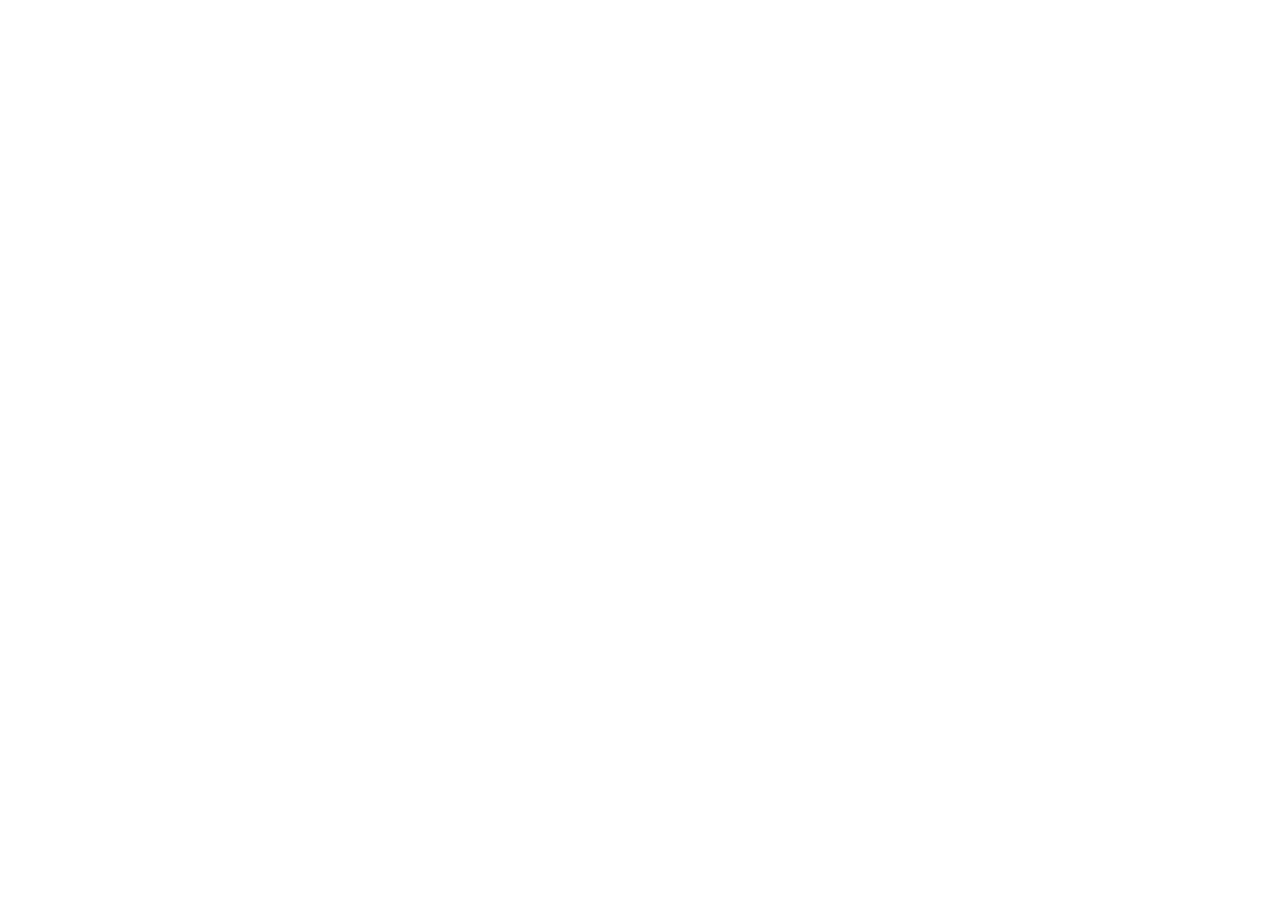
==== index.html @ 280560d8 "feat: Se crea el archivo index.html y style.css" ====
<!DOCTYPE html>
<html lang="es">
<head>
    <meta charset="UTF-8">
    <meta name="viewport" content="width=device-width, initial-scale=1.0">
    <title>Document</title>
    <link rel="preconnect" href="https://fonts.googleapis.com">
    <link rel="preconnect" href="https://fonts.gstatic.com" crossorigin>
    <link href="https://fonts.googleapis.com/css2?family=Cinzel+Decorative:wght@400;700;900&family=Lexend:wght@100..900&family=Montserrat:ital,wght@0,100..900;1,100..900&display=swap" rel="stylesheet">
    <meta name="description" content="Prtafolio web moderno con navbar, footer, banner de cookies y flexbox">
    <link rel="stylesheet" href="./src/css/style.css">
</head>
<body>
   
</body>
</html>
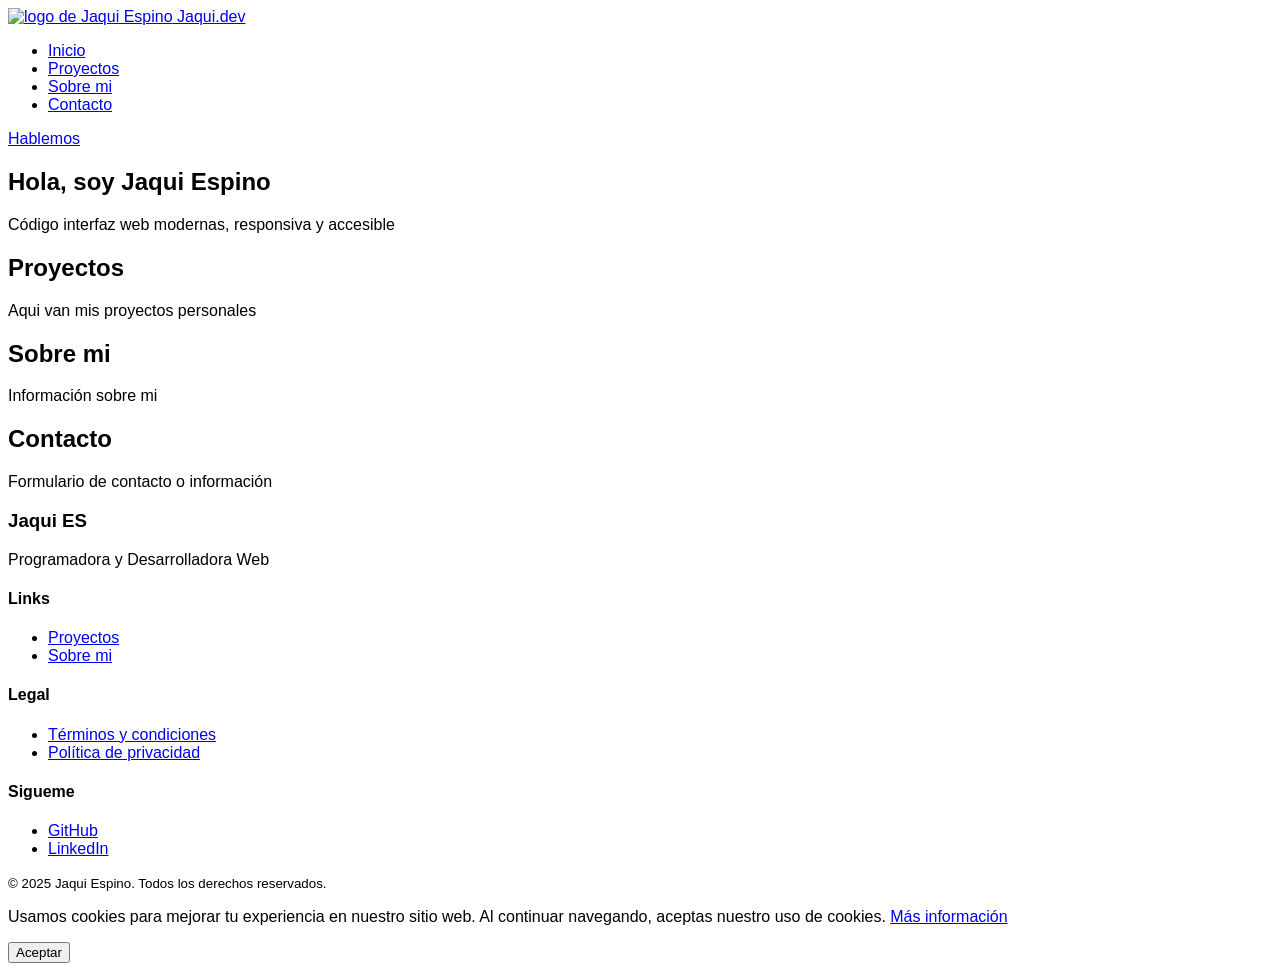
==== commit f746ca2c: "feat: Se añade estructura inicial del HTML y de estilos CSS al portafolio del sitio web." ====
--- a/index.html
+++ b/index.html
@@ -11,6 +11,84 @@
     <link rel="stylesheet" href="./src/css/style.css">
 </head>
 <body>
-   
+    <!------------- Aqui van navbar, footer y banner de cookies-->
+    <header class="site-header">
+        <nav class="navbar">
+            <a href="#inicio" class="nav__Logo">
+                <img src="./src/img/logo.png" alt="logo de Jaqui Espino">
+                <span>Jaqui.dev</span>
+            </a>
+            <ul class="nav__menu">
+                <li><a href="#inicio" class="nav-link">Inicio</a></li>
+                <li><a href="#proyectos" class="nav-link">Proyectos</a></li>
+                <li><a href="#sobremi" class="nav-link">Sobre mi</a></li>
+                <li><a href="#contacto" class="nav-link">Contacto</a></li>
+            </ul>
+            <a href="#contacto" class="navbar__cta">Hablemos</a>
+        </nav> 
+    </header>
+
+    <!--- Contenido principal -->
+    <main>
+        <!------- Hero/banner para tener mi contenido principal-->
+        <section id="inicio" class="hero">
+            <h1>Hola, soy Jaqui Espino</h1>
+            <p>Código interfaz web modernas, responsiva y accesible</p>
+        </section>
+
+        <section id="proyectos" class="section">
+            <h2>Proyectos</h2>
+            <p>Aqui van mis proyectos personales</p>
+        </section>
+
+        <section id="sobremi" class="section">
+            <h2>Sobre mi</h2>
+            <p>Información sobre mi</p>
+        </section>
+
+        <section id="contacto" class="section">
+            <h2>Contacto</h2>
+            <p>Formulario de contacto o información</p>
+        </section>
+
+        <footer id="terminos" class="site-footer">
+            <section class="footer__cols">
+                <div>
+                    <h3>Jaqui ES</h3>
+                    <p>Programadora y Desarrolladora Web</p>
+                </div>
+                <div>
+                    <h4>Links</h4>
+                    <ul>
+                        <li><a href="#proyectos">Proyectos</a></li>
+                        <li><a href="#sobremi">Sobre mi</a></li>
+                    </ul>
+                </div>
+                <div>
+                    <h4>Legal</h4>
+                    <ul>
+                        <li><a href="#terminos">Términos y condiciones</a></li>
+                        <li><a href="#privacidad">Política de privacidad</a></li>
+                    </ul>
+                </div>
+                <div>
+                    <h4>Sigueme</h4>
+                    <ul>
+                        <li><a href="https://github.com/JaquelineEspino" target="_blank" rel="noopener">GitHub</a></li>
+                        <li><a href="https://www.linkedin.com/in/jaqueline-espino-sigala-b3b95a342/" target="_blank" rel="noopener">LinkedIn</a></li>
+                    </ul>
+                </div>
+            </section> 
+            <small>&copy; 2025 Jaqui Espino. Todos los derechos reservados.</small>
+        </footer>
+
+        <!------ Banner de cookies -->
+        <div class="cookie-banner">
+            <p>Usamos cookies para mejorar tu experiencia en nuestro sitio web. Al continuar navegando, aceptas nuestro uso de cookies.
+            <a href="#privacidad">Más información</a>
+            </p>
+            <button class="cookie-banner__btn">Aceptar</button>
+        </div>
+    </main>
 </body>
 </html>
--- a/src/css/style.css
+++ b/src/css/style.css
@@ -0,0 +1,3 @@
+*{
+    font-family: 'Lexend', sans-serif;
+}
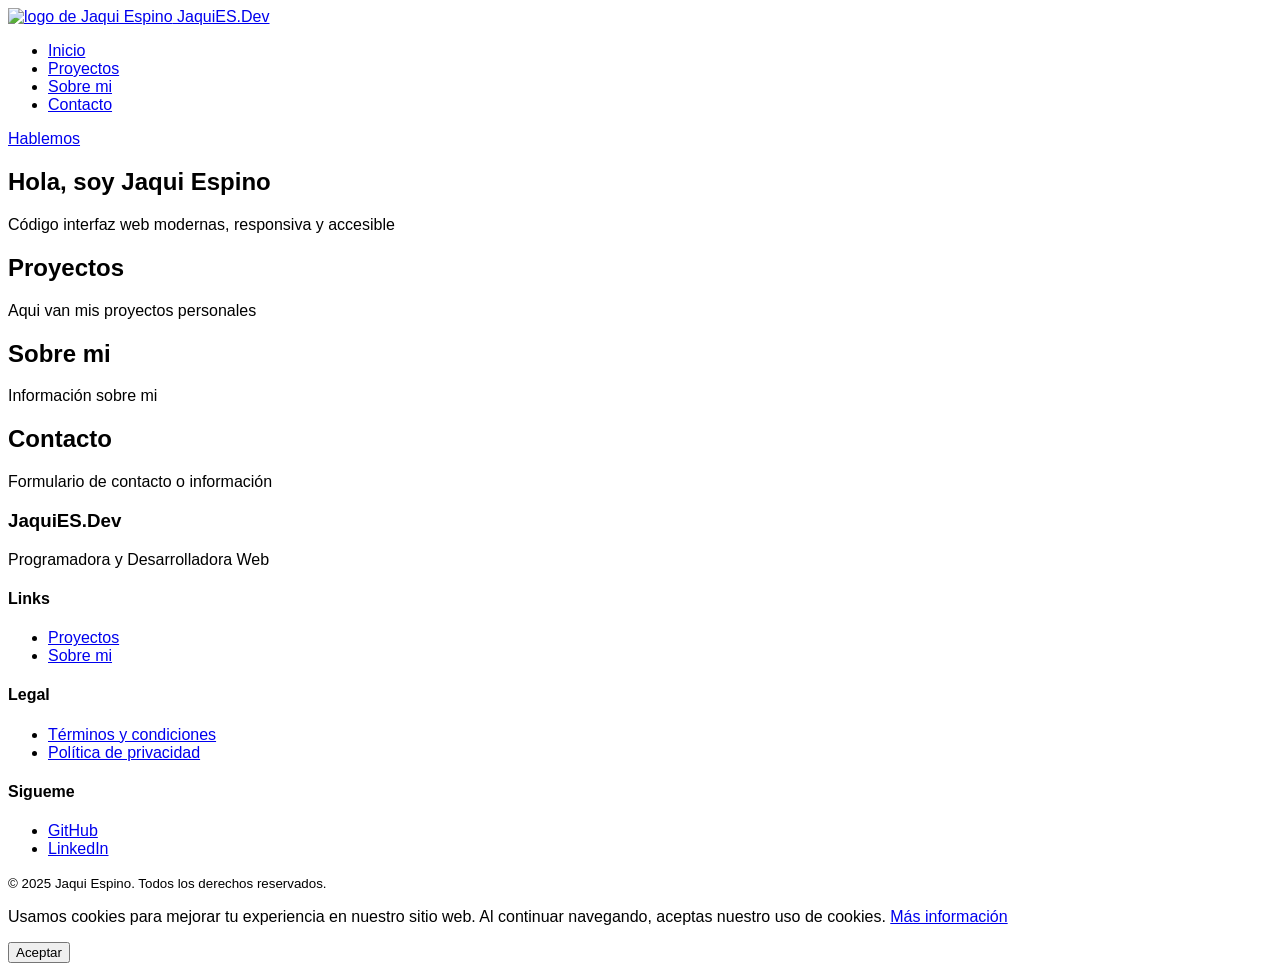
==== commit fb495081: "feat: Se modifica el nombre del sitio web." ====
--- a/index.html
+++ b/index.html
@@ -3,7 +3,7 @@
 <head>
     <meta charset="UTF-8">
     <meta name="viewport" content="width=device-width, initial-scale=1.0">
-    <title>Document</title>
+    <title>JaquiES.Dev | Portafolio Web</title>
     <link rel="preconnect" href="https://fonts.googleapis.com">
     <link rel="preconnect" href="https://fonts.gstatic.com" crossorigin>
     <link href="https://fonts.googleapis.com/css2?family=Cinzel+Decorative:wght@400;700;900&family=Lexend:wght@100..900&family=Montserrat:ital,wght@0,100..900;1,100..900&display=swap" rel="stylesheet">
@@ -16,7 +16,7 @@
         <nav class="navbar">
             <a href="#inicio" class="nav__Logo">
                 <img src="./src/img/logo.png" alt="logo de Jaqui Espino">
-                <span>Jaqui.dev</span>
+                <span>JaquiES.Dev</span>
             </a>
             <ul class="nav__menu">
                 <li><a href="#inicio" class="nav-link">Inicio</a></li>
@@ -54,7 +54,7 @@
         <footer id="terminos" class="site-footer">
             <section class="footer__cols">
                 <div>
-                    <h3>Jaqui ES</h3>
+                    <h3>JaquiES.Dev</h3>
                     <p>Programadora y Desarrolladora Web</p>
                 </div>
                 <div>
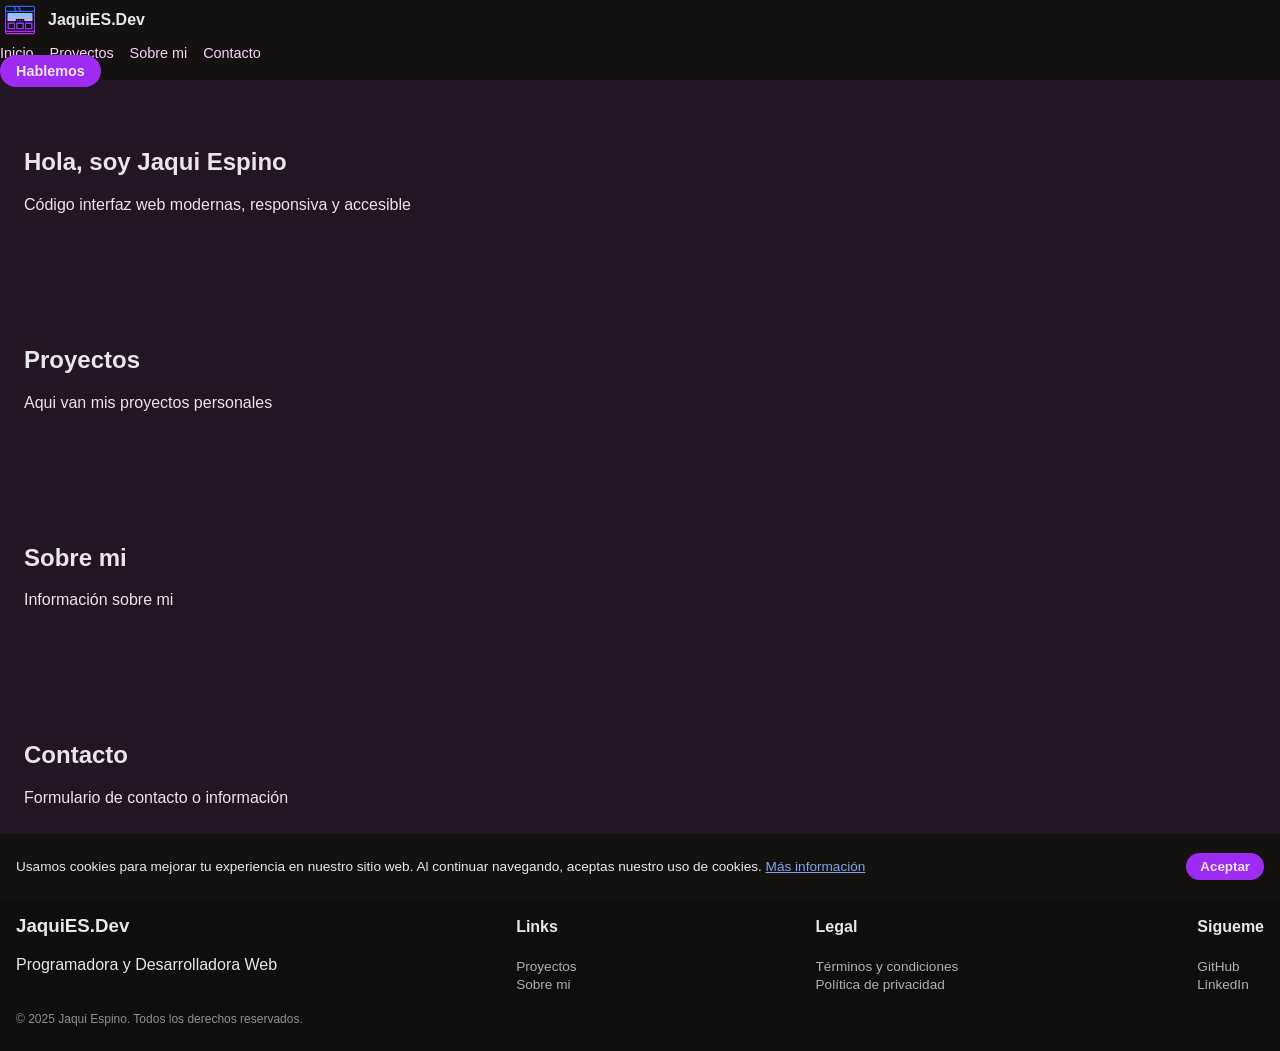
==== commit 016a92b5: "feat: Se añaden estilos CSS a la estructura inicial del HTML y un logo a la barra de navegación." ====
--- a/index.html
+++ b/index.html
@@ -14,7 +14,7 @@
     <!------------- Aqui van navbar, footer y banner de cookies-->
     <header class="site-header">
         <nav class="navbar">
-            <a href="#inicio" class="nav__Logo">
+            <a href="#inicio" class="nav__logo">
                 <img src="./src/img/logo.png" alt="logo de Jaqui Espino">
                 <span>JaquiES.Dev</span>
             </a>
@@ -24,7 +24,7 @@
                 <li><a href="#sobremi" class="nav-link">Sobre mi</a></li>
                 <li><a href="#contacto" class="nav-link">Contacto</a></li>
             </ul>
-            <a href="#contacto" class="navbar__cta">Hablemos</a>
+            <a href="#contacto" class="nav__cta">Hablemos</a>
         </nav> 
     </header>
 
--- a/src/css/style.css
+++ b/src/css/style.css
@@ -1,3 +1,154 @@
 *{
+    box-sizing: border-box;
+}
+
+body{
+    margin: 0;
     font-family: 'Lexend', sans-serif;
+    background-color: #231523;
+    color:#eae5eb;
+
 }
+
+a{
+    color: inherit;
+}
+
+/* Ayuda visual para las secciones */
+.section, .hero{
+    padding: 3rem 1.5rem;
+}
+
+/* ===== NAVBAR ===== */
+.site-header{
+    background-color: #151111;
+}
+
+/* Logo + texto dentro de nuestro navbar */
+.nav__logo{
+    display: inline-flex;
+    align-items: center;
+    gap: 8px;
+    text-decoration: none;
+    font-weight: 700;
+    color: inherit;
+}
+
+.nav__logo img{
+    width: 40px;
+    height: 40px;
+    border-radius: 999px;
+    object-fit: cover;
+}
+
+/* Menú de navegación */
+.nav__menu{
+    display: flex;
+    gap: 16px;
+    list-style: none;
+    margin: 0;
+    padding: 0;
+}
+
+.nav__menu a{
+    text-decoration: none;
+    color: #f8d4f8;
+    font-size: 0.9rem;
+}
+
+.nav__menu a:hover{
+    color: #9e2bf1;
+}
+
+/* boton importante (CTA) */
+.nav__cta{
+    padding: 8px 16px;
+    border-radius: 999px;
+    background-color: #9e2bf1;
+    color: #eae5eb;
+    text-decoration: none;
+    font-weight: 600;
+    font-size: 0.9rem;
+}
+
+.nav__cta:hover{
+    background-color: #b54cff;
+    color: #151111;
+}
+
+/* === FOOTER === */
+.site-footer{
+    padding: 24px 16px;
+    background-color: #0f0d10;
+    color: #eae5eb;
+    border-top: 1px solid #000000;
+}
+
+.footer__cols{
+    display: flex;
+    gap: 24px;
+    flex-wrap: wrap;
+    justify-content: space-between;
+    margin-bottom: 16px;
+}
+
+.site-footer h3,
+.site-footer h4 {
+    margin-top: 0 0 8px;
+} 
+
+.site-footerp{
+    margin: 0;
+}
+
+.site-footer ul{
+    list-style: none;
+    padding: 0;
+    margin: 0;
+}
+
+.site-footer a{
+    color: #b9aabc;
+    text-decoration: none;
+    font-size: 0.85rem;
+}
+
+.site-footer a:hover{
+    color: #9e2bf1;
+}
+
+.site-footer small{
+    color: #928e93;
+    font-size: 0.75rem;
+}
+
+/* ===== BANNER DE COOKIES ===== */
+.cookie-banner{
+    position: fixed;
+    bottom: 0;
+    left: 0;
+    right: 0;
+    padding: 12px 16px;
+    background-color: #151111;
+    color: #eae5eb;
+    display: flex;
+    justify-content: space-between;
+    align-items: center;
+    gap: 12px;
+    z-index: 1000;
+    font-size: 0.85rem;
+}
+
+.cookie-banner a{
+    color: #81a5e8;
+}
+
+.cookie-banner button{
+    padding: 6px 14px;
+    border: none;
+    border-radius: 999px;
+    background-color: #9e2bf1;
+    color: #eae5eb;
+    font-weight: 600;
+    cursor: pointer;
+}
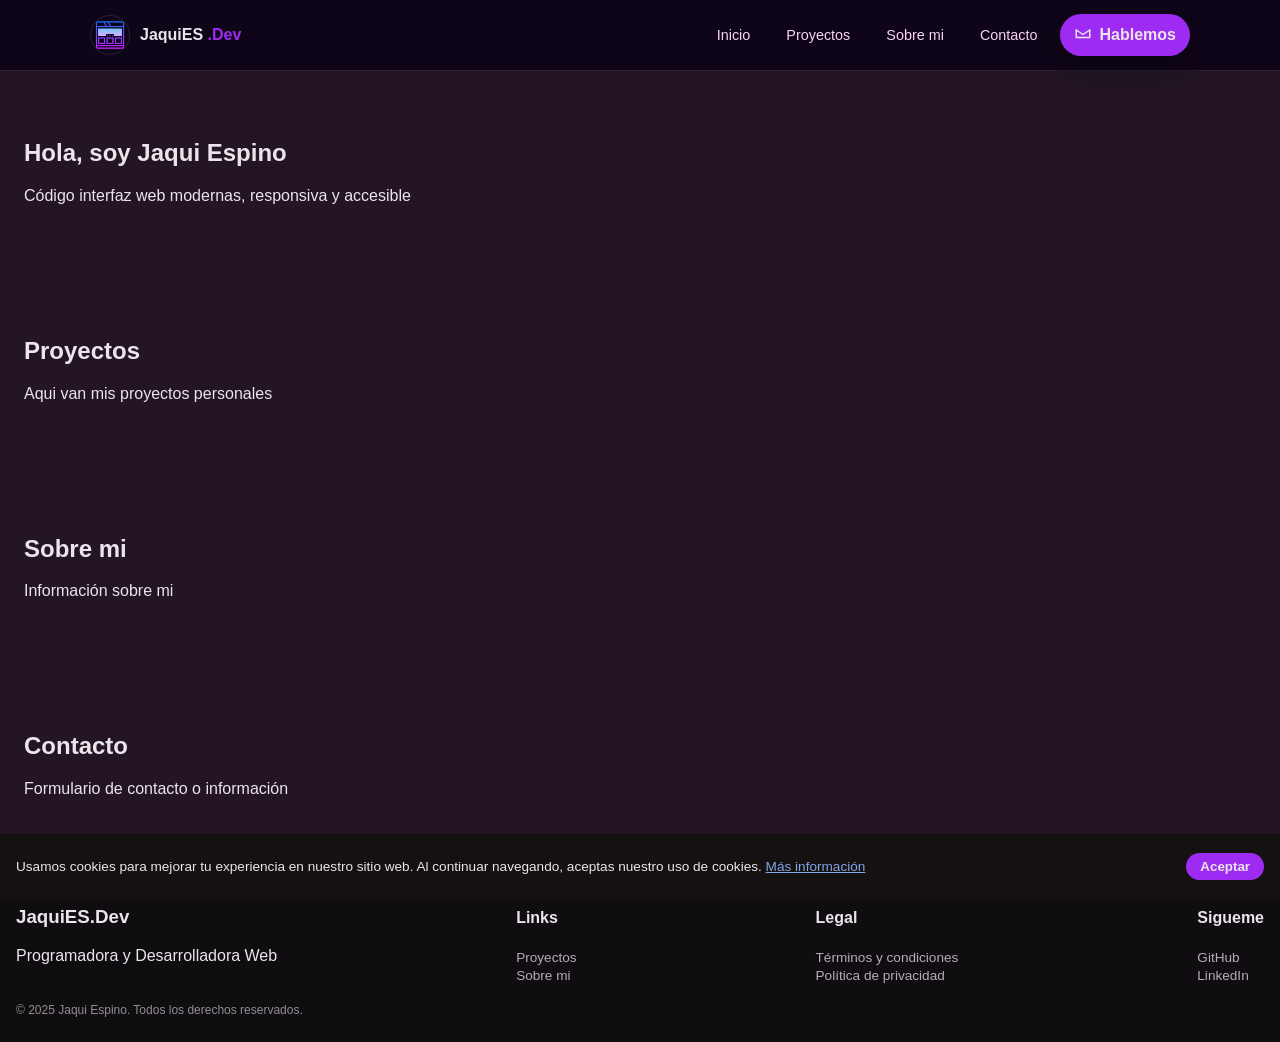
==== commit 2f1d1a73: "feat: Se añade funcionalidad de menú móvil con accesibilidad y estilos mejorados en la navegación." ====
--- a/index.html
+++ b/index.html
@@ -9,22 +9,50 @@
     <link href="https://fonts.googleapis.com/css2?family=Cinzel+Decorative:wght@400;700;900&family=Lexend:wght@100..900&family=Montserrat:ital,wght@0,100..900;1,100..900&display=swap" rel="stylesheet">
     <meta name="description" content="Prtafolio web moderno con navbar, footer, banner de cookies y flexbox">
     <link rel="stylesheet" href="./src/css/style.css">
+    <script src="./src/js/main.js"></script>
 </head>
 <body>
+    <a class="skip-link" href="#contenido">Saltar al contenido</a>
     <!------------- Aqui van navbar, footer y banner de cookies-->
-    <header class="site-header">
-        <nav class="navbar">
-            <a href="#inicio" class="nav__logo">
+    <!------------- Navbar en header -->
+    <header class="site-header" id="top">
+        <nav class="navbar container" aria-label="Navegación principal">
+            <a href="#inicio" class="nav__logo" aria-label="Ir a inicio">
                 <img src="./src/img/logo.png" alt="logo de Jaqui Espino">
-                <span>JaquiES.Dev</span>
+                <span>JaquiES <span class="brand-dot">.Dev</span></span> <!-- 15:13-->
             </a>
-            <ul class="nav__menu">
-                <li><a href="#inicio" class="nav-link">Inicio</a></li>
-                <li><a href="#proyectos" class="nav-link">Proyectos</a></li>
-                <li><a href="#sobremi" class="nav-link">Sobre mi</a></li>
-                <li><a href="#contacto" class="nav-link">Contacto</a></li>
-            </ul>
-            <a href="#contacto" class="nav__cta">Hablemos</a>
+            <div class="nav__actions">
+                <ul class="nav__menu">
+                    <li><a href="#inicio" class="nav-link">Inicio</a></li>
+                    <li><a href="#proyectos" class="nav-link">Proyectos</a></li>
+                    <li><a href="#sobremi" class="nav-link">Sobre mi</a></li>
+                    <li><a href="#contacto" class="nav-link">Contacto</a></li>
+                </ul>
+                <a href="#contacto" class="nav__cta">
+                    <span class="icon" aria-hidden="true">
+                        <svg viewBox="0 0 24 24" width="18" height="18" fill="none">
+                            <path d="M21 8l-9 6L3 8" stroke="currentColor" stroke-width="2" stroke-linecap="round" stroke-linejoin="round"/>
+                            <path d="M3 8v10h18V8" stroke="currentColor" stroke-width="2" stroke-linecap="round" stroke-linejoin="round"/>
+                        </svg>
+                    </span>
+                    Hablemos
+                </a>
+                <button class="nav__toggle" id="navToggle" aria-expanded="false" aria-controls="mobilePanel" aria-label="Abrir menú">
+                    <span class="sr-only">Abrir menú</span>
+                    <span class="burger" aria-hidden="true"></span>
+                </button>
+            </div>
+
+            <div class="nav__panel" id="mobilePanel" hidden>
+                <ul class="nav__panelList">
+                    <li><a href="#inicio" class="panel-link">Inicio</a></li>
+                    <li><a href="#proyectos" class="panel-link">Proyectos</a></li>
+                    <li><a href="#sobremi" class="panel-link">Sobre mi</a></li>
+                    <li><a href="#contacto" class="panel-link">Contacto</a></li>
+                    <li class="panel-divider"></li>
+                    <li><a class="panel-cta" href="#contacto">Hablemos</a></li>
+                </ul>
+            </div>
         </nav> 
     </header>
 
--- a/src/css/style.css
+++ b/src/css/style.css
@@ -1,17 +1,23 @@
-*{
-    box-sizing: border-box;
-}
-
+*{box-sizing: border-box;}
+
+html{ scroll-behavior: smooth;}
 body{
     margin: 0;
     font-family: 'Lexend', sans-serif;
     background-color: #231523;
-    color:#eae5eb;
-
-}
-
-a{
-    color: inherit;
+    color: var(--text);
+
+}
+
+a{ color: inherit; }
+
+:root{
+    --border: rgba(162, 148, 184, 0.18); 
+    --text: #eae5eb;
+    --muted: #a39caf;
+    --brand: #9e2bf1;
+    --shadow: 0 12px 30px rgba(0, 0, 0, 0.35);
+    --radius: 16px;
 }
 
 /* Ayuda visual para las secciones */
@@ -20,34 +26,54 @@
 }
 
 /* ===== NAVBAR ===== */
+.container{
+    width: min(1100px, 100% - 32px);
+    margin-inline: auto;
+}
+
+.skip-link{
+    position: absolute; left:-999px; top: 8px;
+    padding: 10px 14px; border-radius: 999px;
+    background-color: #1b1127; border: 1px solid var(--border); 
+}
+
+.skip-link:focus{ left:16px; z-index:9999;}
+
+.sr-only{
+    position: absolute; width: 1px; height: 1px;
+    overflow: hidden; clip: rect(0, 0, 0, 0);
+}
+
 .site-header{
-    background-color: #151111;
+    position: sticky; top: 0; z-index: 2000; 
+    background-color: rgba(11, 2, 23, 0.78);
+    backdrop-filter: blur(10px);
+    border-bottom: 1px solid var(--border); 
+}
+
+.navbar{
+    display:flex; align-items: center; gap: 10px; justify-content: space-between;
+    padding: 14px 0; position: relative;
 }
 
 /* Logo + texto dentro de nuestro navbar */
 .nav__logo{
-    display: inline-flex;
-    align-items: center;
-    gap: 8px;
-    text-decoration: none;
-    font-weight: 700;
-    color: inherit;
+    display: inline-flex; align-items: center; gap: 10px;
+    text-decoration: none; font-weight: 800;
 }
 
 .nav__logo img{
-    width: 40px;
-    height: 40px;
-    border-radius: 999px;
-    object-fit: cover;
-}
+    width: 40px; height: 40px; border-radius: 999px;
+    border: 1px solid var(--border); object-fit: cover;
+}
+
+.brand-dot{ color: var(--brand);}
+
+.nav__actions{ display: flex; align-items: center; gap: 12px;}
 
 /* Menú de navegación */
 .nav__menu{
-    display: flex;
-    gap: 16px;
-    list-style: none;
-    margin: 0;
-    padding: 0;
+    display: flex; gap: 16px; list-style: none; margin: 0; padding: 0;
 }
 
 .nav__menu a{
@@ -56,24 +82,90 @@
     font-size: 0.9rem;
 }
 
+.nav-link{
+    text-decoration: none; color: #f8d4f8;
+    padding: 10px 10px; border-radius: 999px;
+    transition: 0.15s ease; 
+}
+
+.nav-link:hover{
+    color: var(--text);
+    background: rgba(162, 148, 184, 0.18);
+}
+
+.nav-link.is-active{
+    background: rgba(34, 91, 197, 0.12);
+    border: 1px solid rgba(34, 91, 197, 0.25);
+    color: var(--text);
+}
+
 .nav__menu a:hover{
     color: #9e2bf1;
 }
 
 /* boton importante (CTA) */
 .nav__cta{
-    padding: 8px 16px;
-    border-radius: 999px;
-    background-color: #9e2bf1;
-    color: #eae5eb;
-    text-decoration: none;
-    font-weight: 600;
-    font-size: 0.9rem;
-}
-
-.nav__cta:hover{
-    background-color: #b54cff;
-    color: #151111;
+    display: inline-flex; align-items: center; gap: 8px;
+    padding: 10px 14px; border-radius: 999px;
+    background: var(--brand); color: #eae5eb;
+    text-decoration: none; font-weight: 800;
+    box-shadow: var(--shadow);
+}
+
+.nav__cta:hover{ filter: brightness(.55); }
+
+.nav__toggle{
+    display: none;
+    width: 44px; height: 44px; border-radius: 12px;
+    border: 1px solid var(--border);
+    background: rgba(160, 143, 184, 0.08);
+    cursor: pointer;
+}
+
+.burger{
+    display: block; width: 18px; height: 2px;
+    margin: 0 auto; background: var(--text);
+    position: relative;
+}
+
+.burger::before{ top: -6px; }
+
+.burger::after{ top: 6px; }
+
+.nav__panel{
+    position: absolute; right: 0; top: 62px;
+    width: min(340px, 100%);
+    background: rgba(13, 2, 23, 0.92);
+    border: 1px solid var(--border);
+    border-radius: var(--radius);
+    box-shadow: var(--shadow);
+    overflow: hidden;
+}
+
+.nav__panelList{
+    list-style: none; margin: 0; padding: 10px;
+    display: grid; gap: 6px;
+}
+
+.panel-link, .panel-cta{
+    display: block; text-decoration: none;
+    padding: 12px; border-radius: 12px;
+}
+
+.panel-link{
+    color: #ceb1f0; background: rgba(164, 148, 184, 0.06);
+}
+
+.panel-link:hover{ background: rgba(164, 148, 184, 0.12); color: var(--text); }
+
+.panel-divider{ height: 1px; background: var(--border); margin: 6px 0; }
+
+.panel-cta{ text-align: center; font-weight: 900; background: var(--brand); color: #10041f;}
+
+@media (max-width: 760px){
+    .nav__menu{display: none;}
+    .nav__toggle{ display: inline-grid;  place-items: center; }
+    .nav__cta{ display: none; }
 }
 
 /* === FOOTER === */
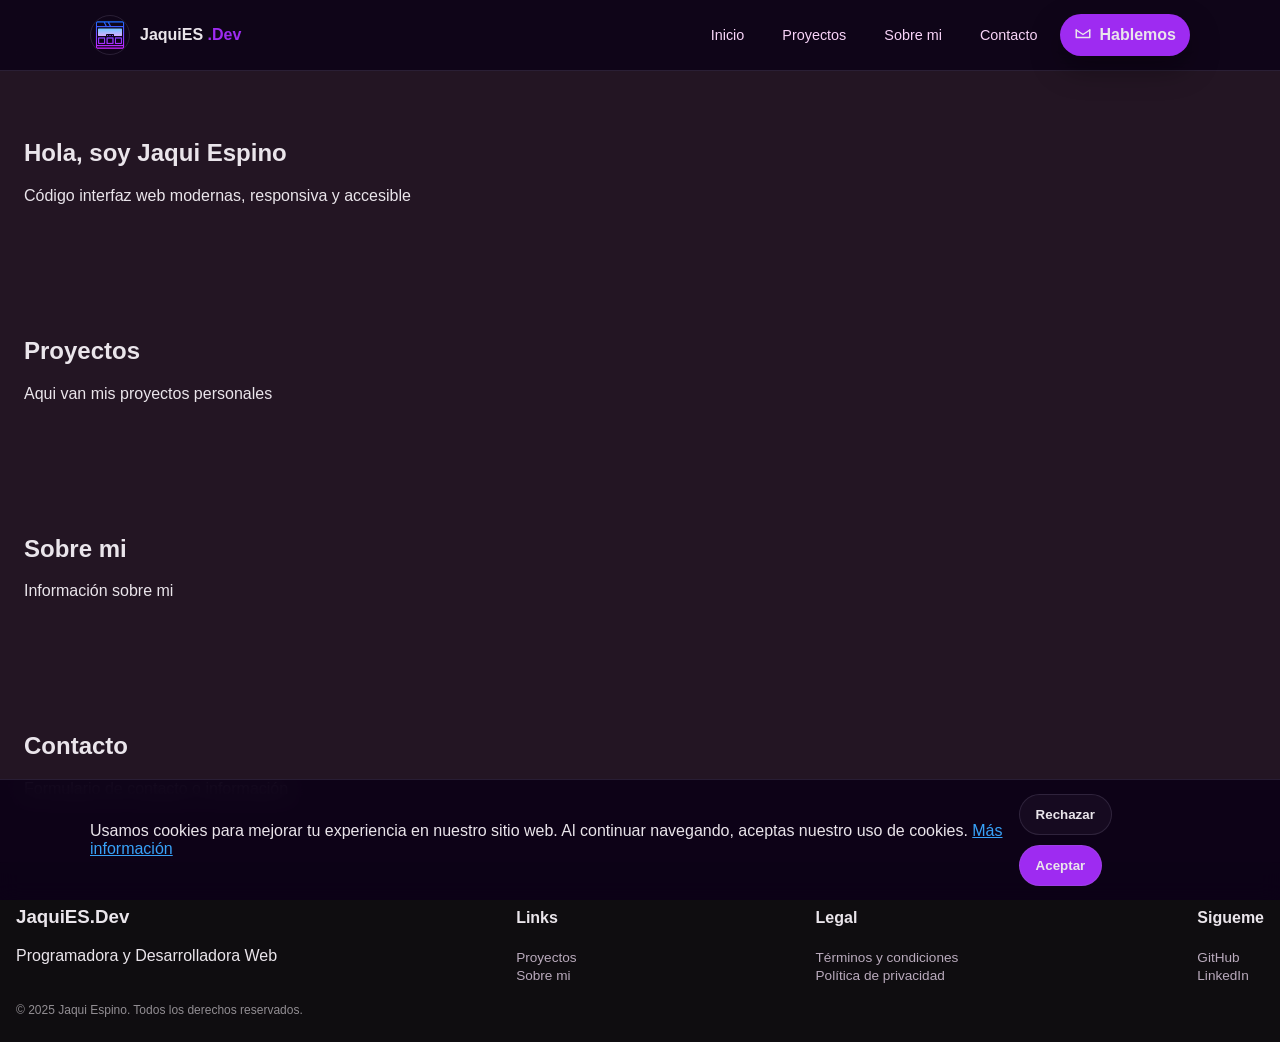
==== commit 8dfb5664: "feat: Se implementa banner de cookies con opciones de aceptación y rechazo, y se mejora la estructur" ====
--- a/index.html
+++ b/index.html
@@ -9,7 +9,7 @@
     <link href="https://fonts.googleapis.com/css2?family=Cinzel+Decorative:wght@400;700;900&family=Lexend:wght@100..900&family=Montserrat:ital,wght@0,100..900;1,100..900&display=swap" rel="stylesheet">
     <meta name="description" content="Prtafolio web moderno con navbar, footer, banner de cookies y flexbox">
     <link rel="stylesheet" href="./src/css/style.css">
-    <script src="./src/js/main.js"></script>
+    
 </head>
 <body>
     <a class="skip-link" href="#contenido">Saltar al contenido</a>
@@ -19,10 +19,10 @@
         <nav class="navbar container" aria-label="Navegación principal">
             <a href="#inicio" class="nav__logo" aria-label="Ir a inicio">
                 <img src="./src/img/logo.png" alt="logo de Jaqui Espino">
-                <span>JaquiES <span class="brand-dot">.Dev</span></span> <!-- 15:13-->
+                <span>JaquiES <span class="brand-dot">.Dev</span></span> 
             </a>
             <div class="nav__actions">
-                <ul class="nav__menu">
+                <ul class="nav__menu" id="navMenu">
                     <li><a href="#inicio" class="nav-link">Inicio</a></li>
                     <li><a href="#proyectos" class="nav-link">Proyectos</a></li>
                     <li><a href="#sobremi" class="nav-link">Sobre mi</a></li>
@@ -57,13 +57,15 @@
     </header>
 
     <!--- Contenido principal -->
-    <main>
+    <main id="contenido">
         <!------- Hero/banner para tener mi contenido principal-->
         <section id="inicio" class="hero">
             <h1>Hola, soy Jaqui Espino</h1>
             <p>Código interfaz web modernas, responsiva y accesible</p>
         </section>
+    </main>
 
+    <!--- Placeholder de proyectos personales -->
         <section id="proyectos" class="section">
             <h2>Proyectos</h2>
             <p>Aqui van mis proyectos personales</p>
@@ -79,6 +81,7 @@
             <p>Formulario de contacto o información</p>
         </section>
 
+        <!------ Footer con links y redes sociales -->
         <footer id="terminos" class="site-footer">
             <section class="footer__cols">
                 <div>
@@ -96,7 +99,7 @@
                     <h4>Legal</h4>
                     <ul>
                         <li><a href="#terminos">Términos y condiciones</a></li>
-                        <li><a href="#privacidad">Política de privacidad</a></li>
+                    </li><a href="#privacidad">Política de privacidad</a></li>
                     </ul>
                 </div>
                 <div>
@@ -111,12 +114,17 @@
         </footer>
 
         <!------ Banner de cookies -->
-        <div class="cookie-banner">
-            <p>Usamos cookies para mejorar tu experiencia en nuestro sitio web. Al continuar navegando, aceptas nuestro uso de cookies.
-            <a href="#privacidad">Más información</a>
-            </p>
-            <button class="cookie-banner__btn">Aceptar</button>
-        </div>
-    </main>
+        <section class="cookie" id="cookieBanner" role="dialog" aria-live="polite" aria-label="Aviso de cookies">
+            <div class="cookie__content container">
+                <p>Usamos cookies para mejorar tu experiencia en nuestro sitio web. Al continuar navegando, aceptas nuestro uso de cookies.
+                <a href="privacidad.html">Más información</a>
+                </p>
+                <div class="cookie__actions">
+                    <button class="btn btn--ghost" id="cookieReject">Rechazar</button>
+                    <button class="btn btn--primary" id="cookieAccept">Aceptar</button>
+                </div>
+            </div>
+        </section>
+    <script src="./src/js/main.js"></script>
 </body>
 </html>
--- a/src/css/style.css
+++ b/src/css/style.css
@@ -1,6 +1,7 @@
 *{box-sizing: border-box;}
 
 html{ scroll-behavior: smooth;}
+
 body{
     margin: 0;
     font-family: 'Lexend', sans-serif;
@@ -52,7 +53,7 @@
 }
 
 .navbar{
-    display:flex; align-items: center; gap: 10px; justify-content: space-between;
+    display:flex; align-items: center; justify-content: space-between;
     padding: 14px 0; position: relative;
 }
 
@@ -69,11 +70,12 @@
 
 .brand-dot{ color: var(--brand);}
 
+
+/* Menú de navegación */
 .nav__actions{ display: flex; align-items: center; gap: 12px;}
 
-/* Menú de navegación */
 .nav__menu{
-    display: flex; gap: 16px; list-style: none; margin: 0; padding: 0;
+    display: flex; gap: 18px; list-style: none; margin: 0; padding: 0;
 }
 
 .nav__menu a{
@@ -126,6 +128,13 @@
     display: block; width: 18px; height: 2px;
     margin: 0 auto; background: var(--text);
     position: relative;
+}
+
+.burger::before,
+.burger::after{
+    content: "";
+    position: absolute; left: 0; width: 100%; height: 2px;
+    background: var(--text);
 }
 
 .burger::before{ top: -6px; }
@@ -160,7 +169,9 @@
 
 .panel-divider{ height: 1px; background: var(--border); margin: 6px 0; }
 
-.panel-cta{ text-align: center; font-weight: 900; background: var(--brand); color: #10041f;}
+.panel-cta{ text-align: center; font-weight: 900; background: var(--brand); color: var(--text);}
+
+.panel-cta:hover{ filter: brightness(.55); }
 
 @media (max-width: 760px){
     .nav__menu{display: none;}
@@ -189,7 +200,7 @@
     margin-top: 0 0 8px;
 } 
 
-.site-footerp{
+.site-footer p{
     margin: 0;
 }
 
@@ -215,32 +226,33 @@
 }
 
 /* ===== BANNER DE COOKIES ===== */
-.cookie-banner{
-    position: fixed;
-    bottom: 0;
-    left: 0;
-    right: 0;
-    padding: 12px 16px;
-    background-color: #151111;
-    color: #eae5eb;
-    display: flex;
-    justify-content: space-between;
-    align-items: center;
+.cookie{
+    position:fixed; left:0; right:0; bottom:0;
+    background: rgba(13, 2, 23, 0.92);
+    backdrop-filter: blur(10px);
+    border-top:1px solid var(--border);
+    z-index:3000;
+}
+.cookie__content{
+    display: flex; align-items: center; justify-content: space-between;
+    padding: 14px 0;
     gap: 12px;
-    z-index: 1000;
-    font-size: 0.85rem;
-}
-
-.cookie-banner a{
-    color: #81a5e8;
-}
-
-.cookie-banner button{
-    padding: 6px 14px;
-    border: none;
-    border-radius: 999px;
-    background-color: #9e2bf1;
-    color: #eae5eb;
-    font-weight: 600;
-    cursor: pointer;
+}
+
+.cookie a{ color: #38a2f8; }
+
+.cookie__actions{ display: flex; flex-wrap: wrap; gap: 10px; }
+
+.btn{
+    border-radius: 999px; padding: 12px 16px;
+    border: 1px solid var(--border);
+    font-weight: 900; cursor: pointer;
+}
+
+.btn--primary{ background: var(--brand); color: #eae5eb; }
+
+.btn--ghost{ background: rgba(162, 148, 184, 0.06); color: var(--text); }
+
+@media (max-width: 760px){
+    .cookie__content{ flex-direction: column; align-items: flex-start; }
 }
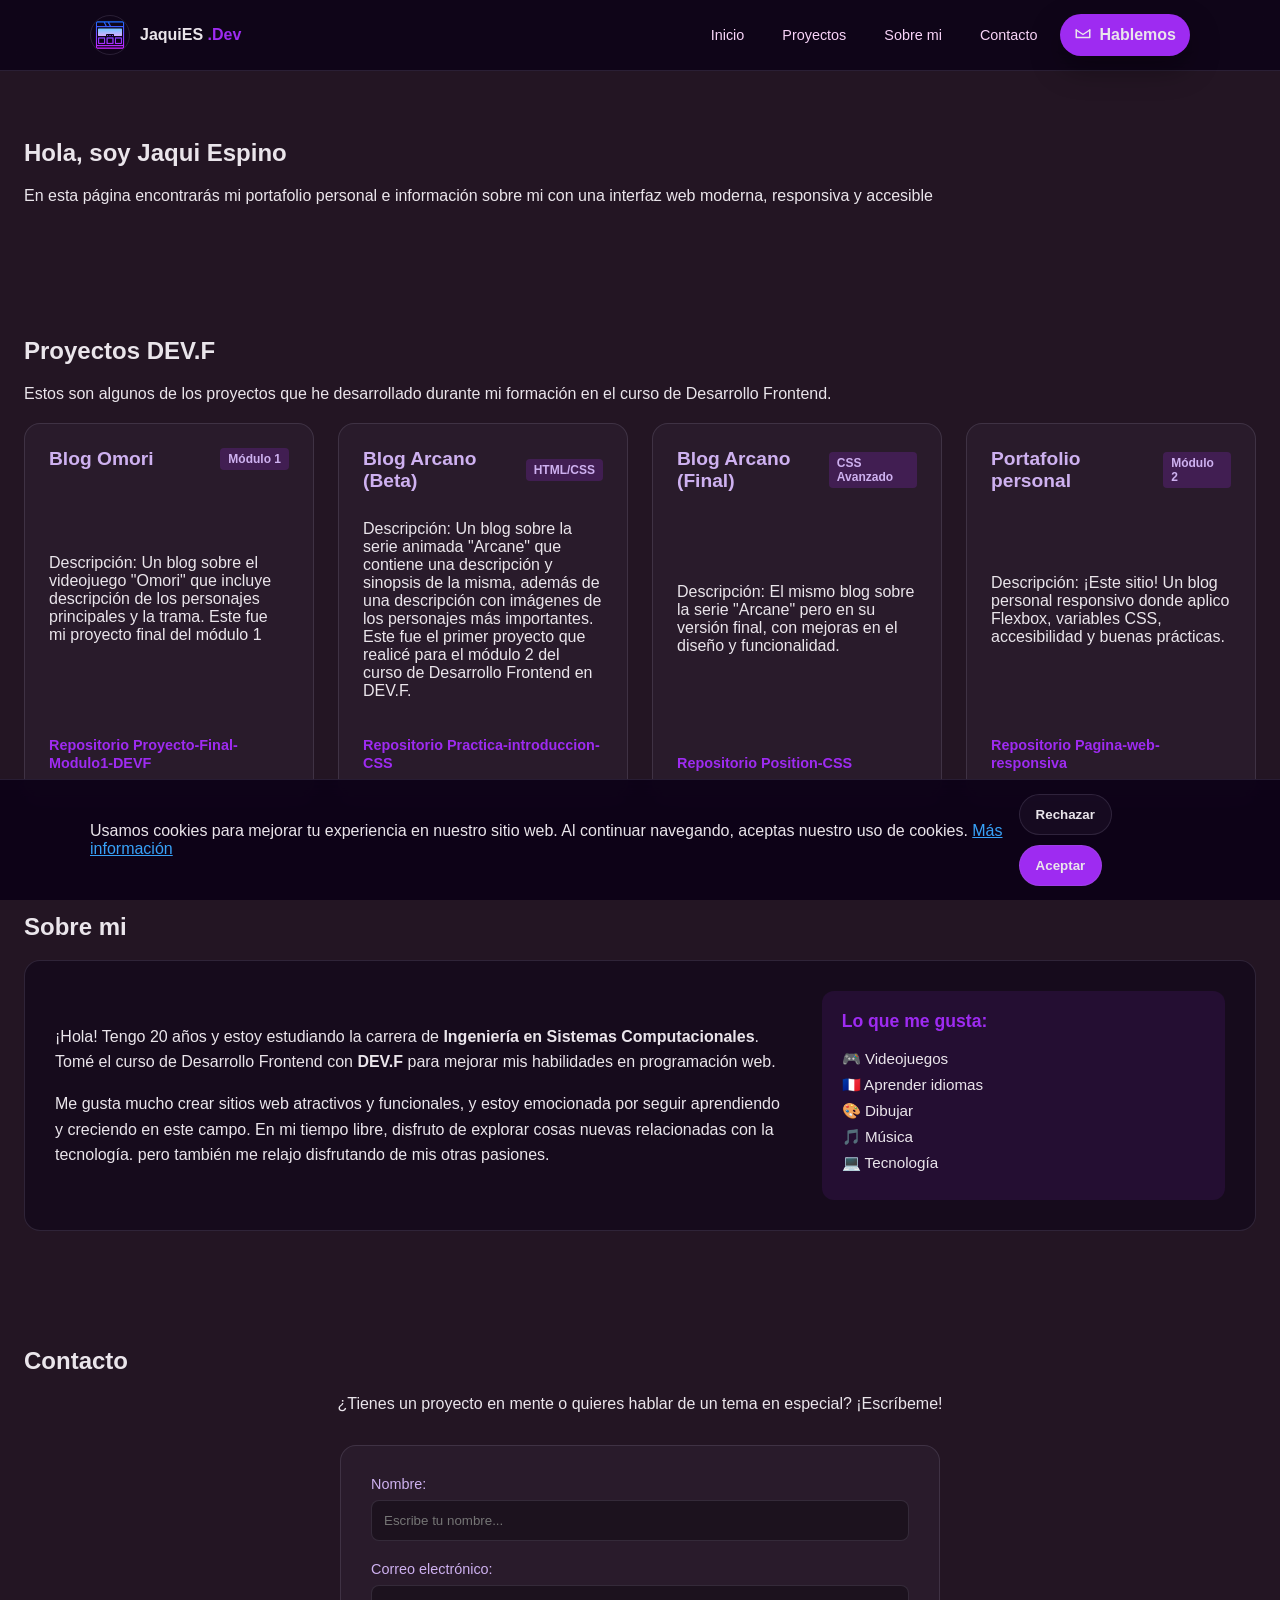
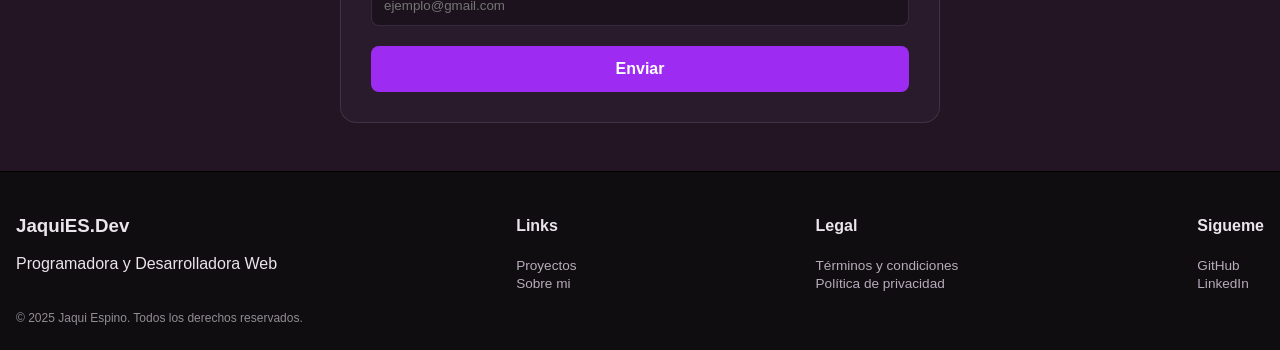
==== commit 7b528341: "feat: Se actualiza el contenido del portafolio y se añaden estilos para las secciones de proyectos, " ====
--- a/index.html
+++ b/index.html
@@ -61,24 +61,104 @@
         <!------- Hero/banner para tener mi contenido principal-->
         <section id="inicio" class="hero">
             <h1>Hola, soy Jaqui Espino</h1>
-            <p>Código interfaz web modernas, responsiva y accesible</p>
+            <p>En esta página encontrarás mi portafolio personal e información sobre mi con una interfaz web moderna, responsiva y accesible</p>
         </section>
     </main>
 
     <!--- Placeholder de proyectos personales -->
         <section id="proyectos" class="section">
-            <h2>Proyectos</h2>
-            <p>Aqui van mis proyectos personales</p>
+            <h2>Proyectos DEV.F</h2>
+            <p class="section-desc">Estos son algunos de los proyectos que he desarrollado durante mi formación en el curso de Desarrollo Frontend.</p>
+            <div class="projects-grid">
+                <article class="project-card">
+                    <div class="card-header">
+                        <h3>Blog Omori</h3>
+                        <span class="tag">Módulo 1</span>
+                    </div>
+                    <p>Descripción: Un blog sobre el videojuego "Omori" que incluye descripción de los personajes principales y la trama. Este fue mi proyecto final del módulo 1</p>
+                    <div class="card-links">
+                        <a href="https://github.com/JaquelineEspino/Proyecto-Final-Modulo1-DEVF" target="_blank" rel="noopener" class="btn-small">Repositorio Proyecto-Final-Modulo1-DEVF</a>
+                    </div>
+                </article>
+
+                <article class="project-card">
+                    <div class="card-header">
+                        <h3>Blog Arcano (Beta)</h3>
+                        <span class="tag">HTML/CSS</span>
+                    </div>
+                    <p>Descripción: Un blog sobre la serie animada "Arcane" que contiene una descripción y sinopsis de la misma, además de una descripción con imágenes de los personajes más importantes.
+                        Este fue el primer proyecto que realicé para el módulo 2 del curso de Desarrollo Frontend en DEV.F.
+                    </p>
+                    <div class="card-links">
+                        <a href="https://github.com/JaquelineEspino/Practica-introduccion-CSS" target="_blank" rel="noopener" class="btn-small">Repositorio Practica-introduccion-CSS</a>
+                    </div>
+                </article>
+
+                <article class="project-card">
+                    <div class="card-header">
+                        <h3>Blog Arcano (Final)</h3>
+                        <span class="tag">CSS Avanzado</span>
+                    </div>
+                    <p>Descripción: El mismo blog sobre la serie "Arcane" pero en su versión final, con mejoras en el diseño y funcionalidad.</p>
+                    <div class="card-links">
+                        <a href="https://github.com/JaquelineEspino/Position-CSS" target="_blank" rel="noopener" class="btn-small">Repositorio Position-CSS</a>
+                    </div>
+                </article>
+
+                <article class="project-card highlight-card">
+                    <div class="card-header">
+                        <h3>Portafolio personal</h3>
+                        <span class="tag">Módulo 2</span>
+                    </div>
+                    <p>Descripción: ¡Este sitio! Un blog personal responsivo donde aplico Flexbox, variables CSS, accesibilidad y buenas prácticas.</p>
+                    <div class="card-links">
+                        <a href="https://github.com/JaquelineEspino/Pagina-web-responsiva" target="_blank" rel="noopener" class="btn-small">Repositorio Pagina-web-responsiva</a>
+                    </div>
+                </article>
+            </div>
         </section>
 
         <section id="sobremi" class="section">
             <h2>Sobre mi</h2>
-            <p>Información sobre mi</p>
+            <div class="about-container">
+                <div class="about-text">
+                    <p>¡Hola! Tengo 20 años y estoy estudiando la carrera de <strong>Ingeniería en Sistemas Computacionales</strong>. Tomé el curso de Desarrollo Frontend con <strong>DEV.F</strong> para mejorar mis habilidades en programación web.</p>
+                    <p>
+                        Me gusta mucho crear sitios web atractivos y funcionales, y estoy emocionada por seguir aprendiendo y creciendo en este campo. En mi tiempo libre, disfruto de explorar cosas nuevas relacionadas con la tecnología.
+                        pero también me relajo disfrutando de mis otras pasiones.
+                    </p>
+                </div>
+
+                <div class="about-hobbies">
+                    <h3>Lo que me gusta:</h3>
+                    <ul class="tags-list">
+                        <li>🎮 Videojuegos</li>
+                        <li>🇫🇷 Aprender idiomas</li>
+                        <li>🎨 Dibujar</li>
+                        <li>🎵 Música</li>
+                        <li>💻 Tecnología</li>
+                    </ul>
+                </div>
+            </div>
         </section>
 
         <section id="contacto" class="section">
             <h2>Contacto</h2>
-            <p>Formulario de contacto o información</p>
+            <p style="text-align: center; margin-bottom: 2rem;">¿Tienes un proyecto en mente o quieres hablar de un tema en especial? ¡Escríbeme!</p>
+            
+            <div class="form-container">
+                <form class="formulario-flex">
+                    <div class="input-group">
+                        <label for="nombre">Nombre: </label>
+                        <input type="text" id="Nombre" placeholder="Escribe tu nombre..." required>
+                    </div>
+                    <div class="input-group">
+                        <label for="correo">Correo electrónico: </label>
+                        <input type="email" id="Correo" name="correo" placeholder="ejemplo@gmail.com" required>
+                    </div>
+                    <button type="submit" class="btn-submit">Enviar</button>
+                </form>
+            </div>
         </section>
 
         <!------ Footer con links y redes sociales -->
--- a/src/css/style.css
+++ b/src/css/style.css
@@ -11,6 +11,8 @@
 }
 
 a{ color: inherit; }
+
+a:hover{color: #9e2bf1}
 
 :root{
     --border: rgba(162, 148, 184, 0.18); 
@@ -255,4 +257,169 @@
 
 @media (max-width: 760px){
     .cookie__content{ flex-direction: column; align-items: flex-start; }
+}
+
+/* === ESTILOS PARA SECCION PROYECTOS === */
+.projects-grid{
+    display:grid;
+    grid-template-columns: repeat(auto-fit, minmax(280px, 1fr));
+    gap: 24px;
+    margin-top: 20px;
+}
+
+.project-card{
+    background: rgba(162, 148, 184, 0.05);
+    border: 1px solid var(--border);
+    border-radius: var(--radius);
+    padding: 24px;
+    transition: transform 0.3s ease, border-color 0.3s ease;
+    display: flex;
+    flex-direction: column;
+    justify-content: space-between;
+}
+
+.project-card:hover{
+    transform: translateY(-5px);
+    border-color: var(--brand);
+    background: rgba(162, 148, 184, 0.1);
+}
+
+.card-header{
+    display: flex;
+    align-items: center;
+    justify-content: space-between;
+    margin-bottom: 12px;
+}
+
+.card-header h3{
+    margin: 0;
+    font-size: 1.2rem;
+    color: #ceb1f0
+}
+
+.tag{
+    font-size: 0.75rem;
+    background: rgba(158, 43, 241, 0.2);
+    color: #ceb1f0;
+    padding: 4px 8px;
+    border-radius: 4px;
+    font-weight: bold;
+}
+
+.card-links{
+    margin-top: 20px;
+}
+
+.btn-small{
+    text-decoration: none;
+    font-size: 0.9rem;
+    color: var(--brand);
+    font-weight: bold;
+    border-bottom: 2px solid transparent;
+}
+
+.btn-small:hover{
+    border-bottom: 2px solid var(--brand);
+    color: #fff;
+}
+
+/* === ESTILOS PARA SECCION SOBRE MI === */
+.about-container{
+    display: flex;
+    flex-wrap: wrap;
+    align-items: center;
+    background: rgba(11, 2, 23, 0.5);
+    gap: 40px;
+    padding: 30px;
+    border-radius: var(--radius);
+    border: 1px solid var(--border);    
+}
+
+.about-text{
+    flex: 2;
+    line-height: 1.6;
+}
+
+.about-hobbies{
+    flex: 1;
+    background: rgba(158, 43, 241, 0.1);
+    padding: 20px;
+    border-radius: 12px;
+}
+
+.about-hobbies h3{
+    margin-top: 0;
+    color: var(--brand);
+    font-size: 1.1rem;
+}
+
+.tags-list{
+    list-style: none;
+    padding: 0;
+    margin: 0;
+}
+
+.tags-list li{
+    margin-bottom: 8px;
+    display: flex;
+    align-items: center;
+    gap: 8px;
+    font-size: 0.95rem;
+}
+
+/* === ESTILOS PARA SECCION CONTACTO ===*/
+.form-container{
+    max-width: 600px;
+    margin: 0 auto;
+    background: rgba(162, 148, 184, 0.05);
+    padding: 30px;
+    border-radius: var(--radius);
+    border: 1px solid var(--border);
+}
+
+.input-group{
+    display: flex;
+    flex-direction: column;
+    margin-bottom: 20px;
+    text-align: left;
+}
+
+.input-group label{
+    margin-bottom: 8px;
+    color: #ceb1f0;
+    font-size: 0.9rem;
+}
+
+.input-group input{
+    background: rgba(0 , 0, 0, 0.3);
+    border: 1px solid var(--border);
+    padding: 12px;
+    border-radius: 8px;
+    color: white;
+    font-family: inherit;
+    transition: 0.3s;
+}
+
+.input-group input:focus{
+    border-color: var(--brand);
+    outline: none;
+    box-shadow: 0 0 0 2px rgba(158, 43, 241, 0.2);
+}
+
+.btn-submit{
+    width: 100%;
+    padding: 14px;
+    background: var(--brand);
+    color: white;
+    border: none;
+    border-radius: 8px;
+    font-weight: bold;
+    font-size: 1rem;
+    cursor: pointer;
+    transition: 0.3s;
+}
+
+.btn-submit:hover{
+    filter: brightness(1.2);
+    transform: scale(1.02);
 }
